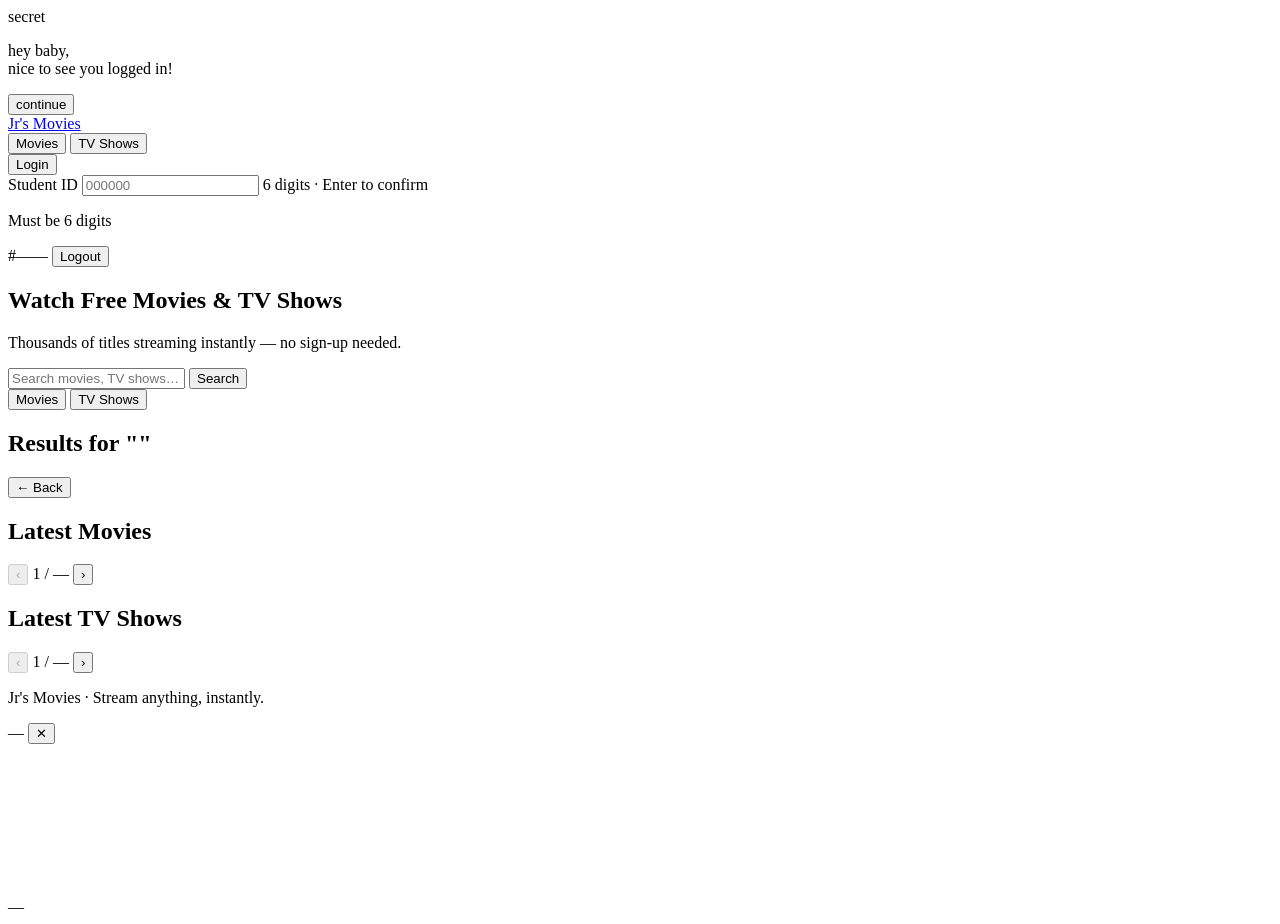
==== movie/index.html @ 67d9ad28 "Add initial HTML structure for Jr's Movies" ====
<!DOCTYPE html>
<html lang="en">
<head>
  <meta charset="UTF-8"/>
  <meta name="viewport" content="width=device-width, initial-scale=1.0"/>
  <title>Jr's Movies</title>
  <link rel="preconnect" href="https://fonts.googleapis.com"/>
  <link rel="preconnect" href="https://fonts.gstatic.com" crossorigin/>
  <link href="https://fonts.googleapis.com/css2?family=Inter:wght@400;500;600;700;800&display=swap" rel="stylesheet"/>
  <link rel="stylesheet" href="/src/style.css"/>
</head>
<body>

<!-- ══ SHANNON ════════════════════════ -->
<div id="shannonOverlay" class="hidden">
  <div class="sh-box">
    <div class="sh-label">secret</div>
    <p class="sh-msg">hey baby,<br/>nice to see you logged in!</p>
    <button id="shannonContinue" class="sh-btn">continue</button>
  </div>
</div>

<!-- ══ HEADER ════════════════════════ -->
<header class="header" id="header">
  <div class="header-inner">
    <a class="brand" href="#">Jr's Movies</a>

    <nav class="nav-tabs">
      <button class="ntab active" data-section="movies">Movies</button>
      <button class="ntab" data-section="tv">TV Shows</button>
    </nav>

    <div class="header-right">
      <!-- Login area -->
      <div class="login-area" id="loginArea">
        <div id="loginWidget">
          <button class="login-btn" id="loginToggleBtn">Login</button>
          <div class="login-drop hidden" id="loginDropdown">
            <span class="drop-label">Student ID</span>
            <input id="loginIdInput" class="drop-input" type="text"
              inputmode="numeric" maxlength="6" placeholder="000000"
              autocomplete="off" spellcheck="false"/>
            <span class="drop-hint">6 digits · Enter to confirm</span>
            <p class="drop-err hidden" id="loginErr">Must be 6 digits</p>
          </div>
        </div>
        <div id="userWidget" class="hidden">
          <span class="user-pill" id="userTag">#——</span>
          <button class="logout-btn" id="logoutBtn">Logout</button>
        </div>
      </div>
    </div>
  </div>
</header>

<!-- ══ HERO ═══════════════════════════ -->
<section class="hero">
  <div class="hero-bg"></div>
  <div class="hero-inner">
    <h1 class="hero-title">Watch Free Movies &amp; TV Shows</h1>
    <p class="hero-sub">Thousands of titles streaming instantly — no sign‑up needed.</p>
    <div class="hero-search">
      <input id="heroSearch" type="text" placeholder="Search movies, TV shows…" autocomplete="off" spellcheck="false"/>
      <button id="heroSearchBtn">Search</button>
    </div>
    <div class="hero-pills">
      <button class="hpill active" data-section="movies">Movies</button>
      <button class="hpill" data-section="tv">TV Shows</button>
    </div>
  </div>
</section>

<!-- ══ MAIN ═══════════════════════════ -->
<main class="main">

  <!-- Search results -->
  <section class="section hidden" id="searchSection">
    <div class="sec-head">
      <h2 class="sec-title">Results for "<span id="searchQuery"></span>"</h2>
      <button class="back-btn" id="backBtn">← Back</button>
    </div>
    <div class="grid" id="searchGrid"></div>
  </section>

  <!-- Movies -->
  <section class="section" id="moviesSection">
    <div class="sec-head">
      <h2 class="sec-title">Latest Movies</h2>
      <div class="pager">
        <button class="pg-btn" id="moviesPrev" disabled>‹</button>
        <span class="pg-info" id="moviesPage">1 / —</span>
        <button class="pg-btn" id="moviesNext">›</button>
      </div>
    </div>
    <div class="grid" id="moviesGrid"></div>
  </section>

  <!-- TV -->
  <section class="section hidden" id="tvSection">
    <div class="sec-head">
      <h2 class="sec-title">Latest TV Shows</h2>
      <div class="pager">
        <button class="pg-btn" id="tvPrev" disabled>‹</button>
        <span class="pg-info" id="tvPage">1 / —</span>
        <button class="pg-btn" id="tvNext">›</button>
      </div>
    </div>
    <div class="grid" id="tvGrid"></div>
  </section>


</main>

<!-- ══ FOOTER ════════════════════════ -->
<footer class="footer">
  <p>Jr's Movies · Stream anything, instantly.</p>
</footer>



<!-- ══ PLAYER ════════════════════════ -->
<div id="playerModal" class="modal hidden">
  <div class="modal-box">
    <div class="modal-head">
      <span class="modal-title" id="playerTitle">—</span>
      <button class="modal-close" id="playerClose">✕</button>
    </div>
    <div class="player-wrap">
      <iframe id="playerIframe" src="" frameborder="0" allowfullscreen
        allow="autoplay; fullscreen; picture-in-picture; encrypted-media"
        referrerpolicy="no-referrer" loading="eager"></iframe>
    </div>
    <div class="modal-bar">
      <div class="prog-rail"><div class="prog-fill" id="progFill"></div></div>
      <span class="prog-time" id="progTime">—</span>
    </div>
  </div>
</div>

<script type="module" src="/src/main.js"></script>
</body>
</html>
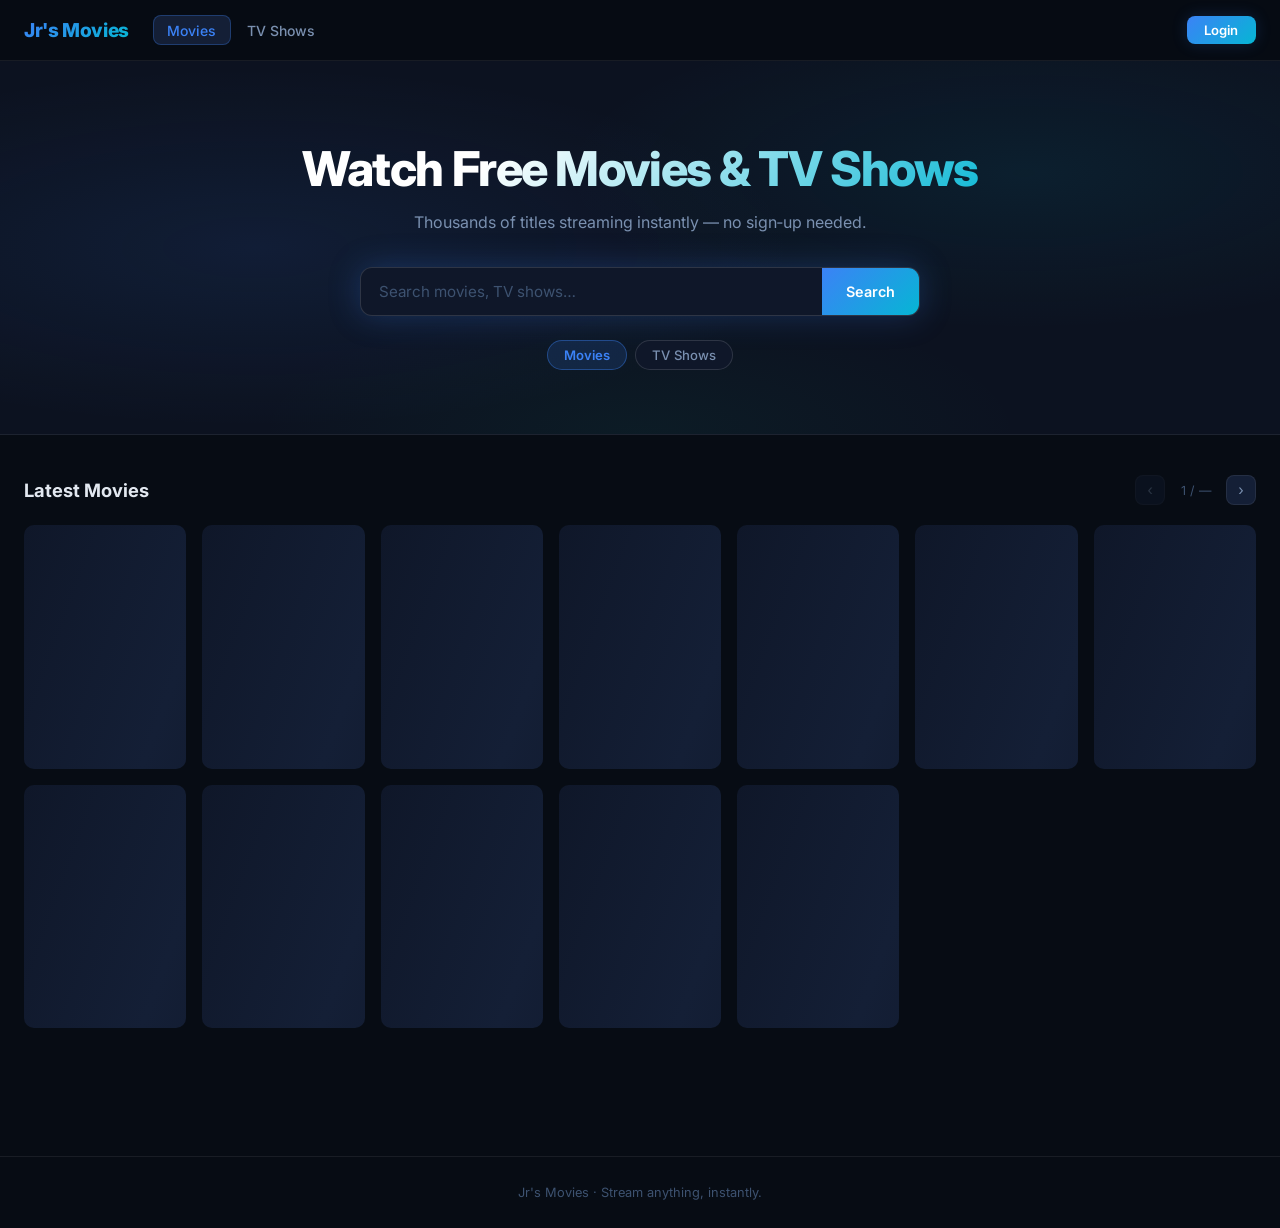
==== commit 4873cbbd: "Update stylesheet and script paths in index.html" ====
--- a/movie/index.html
+++ b/movie/index.html
@@ -7,7 +7,7 @@
   <link rel="preconnect" href="https://fonts.googleapis.com"/>
   <link rel="preconnect" href="https://fonts.gstatic.com" crossorigin/>
   <link href="https://fonts.googleapis.com/css2?family=Inter:wght@400;500;600;700;800&display=swap" rel="stylesheet"/>
-  <link rel="stylesheet" href="/src/style.css"/>
+  <link rel="stylesheet" href="./style.css"/>
 </head>
 <body>
 
@@ -137,6 +137,6 @@
   </div>
 </div>
 
-<script type="module" src="/src/main.js"></script>
+<script type="module" src="./main.js"></script>
 </body>
 </html>
--- a/movie/style.css
+++ b/movie/style.css
@@ -0,0 +1,530 @@
+/* ── RESET ───────────────────────────────────── */
+*, *::before, *::after { box-sizing: border-box; margin: 0; padding: 0; }
+
+:root {
+  --bg:       #070c14;
+  --bg2:      #0c1220;
+  --surf:     #0f1729;
+  --surf2:    #141f36;
+  --surf3:    #1a2844;
+  --border:   rgba(255,255,255,0.07);
+  --border2:  rgba(255,255,255,0.13);
+
+  /* Blue → Cyan gradient accent */
+  --blue:     #3b82f6;
+  --cyan:     #06b6d4;
+  --green:    #10b981;
+  --grad:     linear-gradient(135deg, #3b82f6 0%, #06b6d4 100%);
+  --grad-alt: linear-gradient(135deg, #06b6d4 0%, #10b981 100%);
+  --glow:     0 0 32px rgba(59,130,246,0.25);
+  --glow-sm:  0 0 16px rgba(59,130,246,0.18);
+
+  --text:     #e2e8f0;
+  --text2:    #7a90b0;
+  --text3:    #3d5270;
+  --radius:   10px;
+  --ease:     cubic-bezier(0.22,1,0.36,1);
+}
+
+html { scroll-behavior: smooth; }
+body {
+  font-family: 'Inter', system-ui, sans-serif;
+  background: var(--bg);
+  color: var(--text);
+  min-height: 100vh;
+  -webkit-font-smoothing: antialiased;
+}
+.hidden { display: none !important; }
+
+/* ── SHANNON ─────────────────────────────────── */
+#shannonOverlay {
+  position: fixed; inset: 0; z-index: 9999;
+  display: flex; align-items: center; justify-content: center;
+  background: rgba(7,12,20,0.96);
+  backdrop-filter: blur(8px);
+}
+.sh-box {
+  background: var(--surf);
+  border: 1px solid rgba(6,182,212,0.3);
+  border-radius: 16px;
+  padding: 2.5rem 2.75rem;
+  text-align: center;
+  box-shadow: 0 0 60px rgba(6,182,212,0.1), 0 24px 60px rgba(0,0,0,0.7);
+  max-width: 340px; width: 90%;
+}
+.sh-label {
+  font-size: 0.7rem; font-weight: 600; letter-spacing: 0.1em;
+  text-transform: uppercase; color: var(--cyan); margin-bottom: 1rem;
+}
+.sh-msg {
+  font-size: 1.25rem; font-weight: 700; line-height: 1.5;
+  color: var(--text); margin-bottom: 1.75rem;
+}
+.sh-btn {
+  background: var(--grad); color: #fff; border: none;
+  border-radius: 8px; padding: 0.6rem 1.75rem;
+  font-family: 'Inter', sans-serif; font-size: 0.9rem; font-weight: 600;
+  cursor: pointer; transition: opacity 0.15s, transform 0.15s;
+  box-shadow: var(--glow-sm);
+}
+.sh-btn:hover { opacity: 0.88; transform: translateY(-1px); }
+
+/* ── HEADER ──────────────────────────────────── */
+.header {
+  position: sticky; top: 0; z-index: 200;
+  background: rgba(7,12,20,0.92);
+  border-bottom: 1px solid var(--border);
+  backdrop-filter: blur(16px);
+}
+.header-inner {
+  max-width: 1400px; margin: 0 auto;
+  display: flex; align-items: center; gap: 1.5rem;
+  padding: 0 1.5rem; height: 60px;
+}
+
+.brand {
+  font-size: 1.2rem; font-weight: 800; letter-spacing: -0.02em;
+  text-decoration: none; flex-shrink: 0;
+  background: var(--grad); -webkit-background-clip: text;
+  -webkit-text-fill-color: transparent; background-clip: text;
+}
+
+.nav-tabs { display: flex; gap: 2px; }
+.ntab {
+  background: none; border: none; color: var(--text2);
+  font-family: 'Inter', sans-serif; font-size: 0.875rem; font-weight: 500;
+  padding: 0.4rem 0.9rem; border-radius: 8px; cursor: pointer;
+  transition: color 0.15s, background 0.15s;
+}
+.ntab:hover  { color: var(--text); background: var(--surf2); }
+.ntab.active { color: #fff; background: var(--surf2);
+  box-shadow: inset 0 0 0 1px rgba(59,130,246,0.3); color: var(--blue); }
+
+.header-right { margin-left: auto; display: flex; align-items: center; }
+
+/* Login area */
+.login-area { position: relative; display: flex; align-items: center; }
+
+.login-btn {
+  background: var(--grad); color: #fff; border: none;
+  font-family: 'Inter', sans-serif; font-size: 0.82rem; font-weight: 600;
+  padding: 0.4rem 1.1rem; border-radius: 8px; cursor: pointer;
+  transition: opacity 0.15s, transform 0.15s; box-shadow: var(--glow-sm);
+}
+.login-btn:hover { opacity: 0.88; transform: translateY(-1px); }
+
+.login-drop {
+  position: absolute; top: calc(100% + 10px); right: 0;
+  width: 220px; background: var(--surf);
+  border: 1px solid var(--border2); border-radius: 12px;
+  padding: 1rem 1.1rem; z-index: 500;
+  box-shadow: 0 12px 40px rgba(0,0,0,0.6), var(--glow-sm);
+  display: flex; flex-direction: column; gap: 0.5rem;
+}
+.drop-label { font-size: 0.72rem; font-weight: 600;
+  text-transform: uppercase; letter-spacing: 0.07em; color: var(--text2); }
+.drop-input {
+  background: var(--surf2); border: 1px solid var(--border);
+  color: var(--cyan); font-family: 'Inter', sans-serif;
+  font-size: 1.1rem; letter-spacing: 0.3em;
+  padding: 0.45rem 0.65rem; border-radius: 8px; outline: none; width: 100%;
+  transition: border-color 0.15s;
+}
+.drop-input:focus { border-color: var(--blue); }
+.drop-input::placeholder { color: var(--text3); letter-spacing: 0.2em; }
+.drop-hint { font-size: 0.65rem; color: var(--text3); }
+.drop-err  { font-size: 0.68rem; color: #f87171; }
+
+#userWidget { display: flex; align-items: center; gap: 0.5rem; }
+.user-pill {
+  font-size: 0.75rem; font-weight: 600; color: var(--cyan);
+  background: rgba(6,182,212,0.1); border: 1px solid rgba(6,182,212,0.25);
+  padding: 0.3rem 0.7rem; border-radius: 20px;
+}
+.logout-btn {
+  background: none; border: 1px solid var(--border2);
+  color: var(--text2); font-family: 'Inter', sans-serif;
+  font-size: 0.78rem; padding: 0.3rem 0.7rem; border-radius: 8px;
+  cursor: pointer; transition: color 0.15s, border-color 0.15s;
+}
+.logout-btn:hover { color: #f87171; border-color: #f87171; }
+
+/* ── HERO ────────────────────────────────────── */
+.hero {
+  position: relative; overflow: hidden;
+  padding: 5rem 1.5rem 4rem;
+  background: var(--bg2);
+  border-bottom: 1px solid var(--border);
+}
+.hero-bg {
+  position: absolute; inset: 0; pointer-events: none;
+  background:
+    radial-gradient(ellipse 70% 80% at 20% 50%, rgba(59,130,246,0.1) 0%, transparent 60%),
+    radial-gradient(ellipse 60% 70% at 80% 30%, rgba(6,182,212,0.08) 0%, transparent 60%),
+    radial-gradient(ellipse 50% 60% at 50% 100%, rgba(16,185,129,0.06) 0%, transparent 60%);
+}
+.hero-inner {
+  position: relative; max-width: 740px; margin: 0 auto; text-align: center;
+}
+.hero-title {
+  font-size: clamp(1.8rem, 4.5vw, 3rem); font-weight: 800;
+  letter-spacing: -0.03em; line-height: 1.15; margin-bottom: 0.85rem;
+  background: linear-gradient(135deg, #fff 30%, var(--cyan) 100%);
+  -webkit-background-clip: text; -webkit-text-fill-color: transparent; background-clip: text;
+}
+.hero-sub {
+  font-size: 1rem; color: var(--text2); margin-bottom: 2rem; line-height: 1.6;
+}
+
+/* Search bar */
+.hero-search {
+  display: flex; gap: 0; max-width: 560px; margin: 0 auto 1.5rem;
+  background: var(--surf); border: 1px solid var(--border2);
+  border-radius: 12px; overflow: hidden;
+  box-shadow: var(--glow);
+  transition: box-shadow 0.2s;
+}
+.hero-search:focus-within {
+  box-shadow: 0 0 0 2px var(--blue), var(--glow);
+  border-color: var(--blue);
+}
+.hero-search input {
+  flex: 1; background: none; border: none; outline: none;
+  font-family: 'Inter', sans-serif; font-size: 0.95rem; color: var(--text);
+  padding: 0.85rem 1.1rem;
+}
+.hero-search input::placeholder { color: var(--text3); }
+.hero-search button {
+  background: var(--grad); color: #fff; border: none; padding: 0 1.5rem;
+  font-family: 'Inter', sans-serif; font-size: 0.9rem; font-weight: 600;
+  cursor: pointer; transition: opacity 0.15s; white-space: nowrap;
+}
+.hero-search button:hover { opacity: 0.88; }
+
+/* Hero pills */
+.hero-pills { display: flex; gap: 0.5rem; justify-content: center; flex-wrap: wrap; }
+.hpill {
+  background: var(--surf); border: 1px solid var(--border2);
+  color: var(--text2); font-family: 'Inter', sans-serif;
+  font-size: 0.82rem; font-weight: 500; padding: 0.4rem 1rem;
+  border-radius: 20px; cursor: pointer;
+  transition: color 0.15s, background 0.15s, border-color 0.15s;
+}
+.hpill:hover { color: var(--text); background: var(--surf2); }
+.hpill.active {
+  background: rgba(59,130,246,0.15); border-color: rgba(59,130,246,0.4);
+  color: var(--blue); font-weight: 600;
+}
+
+/* ── MAIN ────────────────────────────────────── */
+.main {
+  max-width: 1400px; margin: 0 auto;
+  padding: 2.5rem 1.5rem 5rem;
+}
+.section { margin-bottom: 3rem; }
+.section.hidden { display: none; }
+
+.sec-head {
+  display: flex; align-items: center; justify-content: space-between;
+  margin-bottom: 1.25rem; flex-wrap: wrap; gap: 0.75rem;
+}
+.sec-title {
+  font-size: 1.15rem; font-weight: 700; color: var(--text);
+}
+.sec-title span { color: var(--cyan); }
+
+.back-btn {
+  background: none; border: 1px solid var(--border2); color: var(--text2);
+  font-family: 'Inter', sans-serif; font-size: 0.8rem;
+  padding: 0.3rem 0.75rem; border-radius: 7px; cursor: pointer;
+  transition: color 0.15s;
+}
+.back-btn:hover { color: var(--text); }
+
+/* Pager */
+.pager { display: flex; align-items: center; gap: 0.4rem; }
+.pg-btn {
+  width: 30px; height: 30px; border-radius: 8px;
+  background: var(--surf2); border: 1px solid var(--border);
+  color: var(--text2); font-size: 1rem; cursor: pointer;
+  display: flex; align-items: center; justify-content: center;
+  transition: background 0.15s, color 0.15s, border-color 0.15s;
+}
+.pg-btn:hover:not(:disabled) {
+  background: var(--blue); border-color: var(--blue); color: #fff;
+}
+.pg-btn:disabled { opacity: 0.3; cursor: not-allowed; }
+.pg-info { font-size: 0.78rem; color: var(--text3); min-width: 48px; text-align: center; }
+
+/* ── CARD GRID ───────────────────────────────── */
+.grid {
+  display: grid;
+  grid-template-columns: repeat(auto-fill, minmax(160px, 1fr));
+  gap: 1rem;
+}
+
+/* Skeleton */
+.skel {
+  aspect-ratio: 2/3; border-radius: var(--radius);
+  background: linear-gradient(110deg, var(--surf) 0%, var(--surf2) 50%, var(--surf) 100%);
+  background-size: 200% 100%;
+  animation: shimmer 1.6s ease infinite;
+}
+@keyframes shimmer {
+  0%   { background-position: 100% 0; }
+  100% { background-position: -100% 0; }
+}
+
+/* Card */
+.card {
+  position: relative; border-radius: var(--radius);
+  background: var(--surf); border: 1px solid var(--border);
+  overflow: hidden; cursor: pointer;
+  transition: transform 0.2s var(--ease), border-color 0.2s, box-shadow 0.2s;
+}
+.card:hover {
+  transform: translateY(-5px) scale(1.02);
+  border-color: rgba(59,130,246,0.45);
+  box-shadow: 0 12px 40px rgba(0,0,0,0.5), var(--glow-sm);
+  z-index: 2;
+}
+
+.card-img {
+  display: block; width: 100%; aspect-ratio: 2/3;
+  object-fit: cover; background: var(--surf2);
+}
+.card-no-img {
+  width: 100%; aspect-ratio: 2/3; background: var(--surf2);
+  display: flex; align-items: center; justify-content: center;
+}
+.card-no-img svg { width: 32px; height: 32px; color: var(--text3); }
+
+/* Card gradient overlay — always visible */
+.card-foot {
+  position: absolute; bottom: 0; left: 0; right: 0;
+  background: linear-gradient(to top, rgba(7,12,20,0.97) 0%, rgba(7,12,20,0.6) 55%, transparent 100%);
+  padding: 1.5rem 0.65rem 0.6rem;
+}
+.card-name {
+  font-size: 0.78rem; font-weight: 600; color: #fff;
+  white-space: nowrap; overflow: hidden; text-overflow: ellipsis;
+  display: block; margin-bottom: 0.2rem;
+}
+.card-meta {
+  font-size: 0.68rem; color: rgba(255,255,255,0.45);
+  display: flex; align-items: center; gap: 0.4rem;
+}
+.card-star { color: #fbbf24; font-size: 0.68rem; }
+
+/* Type badge */
+.card-badge {
+  position: absolute; top: 7px; left: 7px;
+  font-size: 0.58rem; font-weight: 700; letter-spacing: 0.07em;
+  text-transform: uppercase; padding: 0.18rem 0.45rem; border-radius: 4px;
+  backdrop-filter: blur(6px); color: #fff;
+}
+.badge-movie { background: rgba(59,130,246,0.8); }
+.badge-tv    { background: rgba(16,185,129,0.8); }
+
+/* Play icon on hover */
+.card-play {
+  position: absolute; inset: 0; bottom: 52px;
+  display: flex; align-items: center; justify-content: center;
+  opacity: 0; transition: opacity 0.18s;
+}
+.card:hover .card-play { opacity: 1; }
+.play-circle {
+  width: 48px; height: 48px; border-radius: 50%;
+  background: var(--grad);
+  display: flex; align-items: center; justify-content: center;
+  box-shadow: var(--glow); transform: scale(0.8);
+  transition: transform 0.18s var(--ease);
+}
+.card:hover .play-circle { transform: scale(1); }
+.play-circle svg { width: 18px; height: 18px; fill: #fff; margin-left: 2px; }
+
+/* ── EPISODE LIST ────────────────────────────── */
+.ep-list {
+  display: flex; flex-direction: column; gap: 2px;
+}
+.ep-row {
+  display: grid; grid-template-columns: 58px 1fr 90px 32px;
+  align-items: center; gap: 0.9rem; padding: 0.8rem 1rem;
+  background: var(--surf); border: 1px solid var(--border);
+  border-radius: var(--radius); cursor: pointer;
+  transition: background 0.15s, border-color 0.15s;
+}
+.ep-row:hover { background: var(--surf2); border-color: rgba(59,130,246,0.3); }
+.ep-code {
+  font-size: 0.72rem; font-weight: 700; color: var(--cyan); letter-spacing: 0.03em;
+}
+.ep-show { font-size: 0.65rem; color: var(--text3); margin-bottom: 0.15rem;
+  white-space: nowrap; overflow: hidden; text-overflow: ellipsis; }
+.ep-title { font-size: 0.82rem; font-weight: 600; color: var(--text);
+  white-space: nowrap; overflow: hidden; text-overflow: ellipsis; }
+.ep-date { font-size: 0.65rem; color: var(--text3); text-align: right; }
+.ep-icon {
+  width: 28px; height: 28px; border-radius: 50%;
+  background: var(--surf2); border: 1px solid var(--border);
+  display: flex; align-items: center; justify-content: center;
+  flex-shrink: 0; transition: background 0.15s, border-color 0.15s;
+}
+.ep-row:hover .ep-icon {
+  background: var(--grad); border-color: transparent;
+}
+.ep-icon svg { width: 10px; height: 10px; fill: var(--text2); margin-left: 1px; }
+.ep-row:hover .ep-icon svg { fill: #fff; }
+
+/* ── FOOTER ──────────────────────────────────── */
+.footer {
+  text-align: center; padding: 1.75rem;
+  border-top: 1px solid var(--border);
+  font-size: 0.8rem; color: var(--text3);
+}
+
+/* ── PLAYER MODAL ────────────────────────────── */
+.modal {
+  position: fixed; inset: 0; z-index: 500;
+  display: flex; align-items: center; justify-content: center;
+  padding: 1rem; background: rgba(0,0,0,0.9);
+  backdrop-filter: blur(8px);
+}
+.modal-box {
+  width: 100%; max-width: 980px;
+  background: var(--surf); border: 1px solid var(--border2);
+  border-radius: 16px; overflow: hidden;
+  box-shadow: 0 32px 100px rgba(0,0,0,0.8), var(--glow);
+  animation: modalIn 0.2s var(--ease);
+}
+@keyframes modalIn {
+  from { opacity: 0; transform: scale(0.96) translateY(10px); }
+  to   { opacity: 1; transform: none; }
+}
+.modal-head {
+  display: flex; align-items: center; justify-content: space-between;
+  padding: 0.85rem 1.1rem; border-bottom: 1px solid var(--border); gap: 0.75rem;
+}
+.modal-title {
+  font-size: 0.9rem; font-weight: 600; white-space: nowrap;
+  overflow: hidden; text-overflow: ellipsis; flex: 1;
+}
+.modal-close {
+  background: var(--surf2); border: 1px solid var(--border);
+  color: var(--text2); width: 32px; height: 32px; border-radius: 8px;
+  cursor: pointer; font-size: 0.85rem; flex-shrink: 0;
+  display: flex; align-items: center; justify-content: center;
+  transition: background 0.15s, color 0.15s;
+}
+.modal-close:hover { background: #ef4444; border-color: #ef4444; color: #fff; }
+.player-wrap { width: 100%; aspect-ratio: 16/9; background: #000; }
+.player-wrap iframe { display: block; width: 100%; height: 100%; }
+.modal-bar {
+  display: flex; align-items: center; gap: 0.75rem;
+  padding: 0.6rem 1.1rem; border-top: 1px solid var(--border);
+}
+.prog-rail { flex: 1; height: 3px; background: var(--surf3); border-radius: 2px; overflow: hidden; }
+.prog-fill { height: 100%; width: 0%; background: var(--grad); transition: width 1s linear; }
+.prog-time { font-size: 0.7rem; color: var(--text3); min-width: 90px; text-align: right; }
+
+/* ── RESPONSIVE ──────────────────────────────── */
+@media (max-width: 640px) {
+  .header-inner { padding: 0 1rem; gap: 0.75rem; }
+  .nav-tabs { display: none; }
+  .hero { padding: 3rem 1rem 2.5rem; }
+  .main { padding: 1.5rem 1rem 3rem; }
+  .grid { grid-template-columns: repeat(auto-fill, minmax(130px, 1fr)); gap: 0.7rem; }
+  .ep-row { grid-template-columns: 48px 1fr 28px; }
+  .ep-date { display: none; }
+  .modal { padding: 0.5rem; }
+  .modal-box { border-radius: 12px; }
+}
+
+/* ── SEASON/EPISODE PICKER ───────────────────── */
+.picker-box {
+  width: 100%; max-width: 680px;
+  background: var(--surf); border: 1px solid var(--border2);
+  border-radius: 16px; overflow: hidden;
+  box-shadow: 0 32px 100px rgba(0,0,0,0.8), var(--glow);
+  animation: modalIn 0.2s var(--ease);
+}
+.picker-head {
+  display: flex; align-items: center; justify-content: space-between;
+  padding: 1rem 1.25rem; border-bottom: 1px solid var(--border); gap: 0.75rem;
+}
+.picker-title-wrap { display: flex; align-items: baseline; gap: 0.75rem; min-width: 0; }
+.picker-show-name {
+  font-size: 1rem; font-weight: 700; color: var(--text);
+  white-space: nowrap; overflow: hidden; text-overflow: ellipsis;
+}
+.picker-now { font-size: 0.75rem; color: var(--cyan); font-weight: 600; flex-shrink: 0; }
+
+.picker-body {
+  display: grid; grid-template-columns: 130px 1fr;
+  border-bottom: 1px solid var(--border);
+}
+.picker-col { padding: 1rem; }
+.picker-col:first-child { border-right: 1px solid var(--border); background: var(--bg2); }
+.picker-ep-col { background: var(--bg); }
+.picker-label {
+  font-size: 0.65rem; font-weight: 700; text-transform: uppercase;
+  letter-spacing: 0.09em; color: var(--text3); margin-bottom: 0.65rem;
+}
+
+.picker-seasons { display: flex; flex-direction: column; gap: 4px; }
+.s-btn {
+  background: none; border: 1px solid transparent;
+  color: var(--text2); font-family: 'Inter', sans-serif;
+  font-size: 0.82rem; font-weight: 500;
+  padding: 0.42rem 0.75rem; border-radius: 7px; cursor: pointer;
+  text-align: left; transition: color 0.12s, background 0.12s, border-color 0.12s;
+}
+.s-btn:hover { color: var(--text); background: var(--surf2); }
+.s-btn.active {
+  color: var(--blue); background: rgba(59,130,246,0.12);
+  border-color: rgba(59,130,246,0.3); font-weight: 600;
+}
+
+.picker-episodes {
+  display: grid; grid-template-columns: repeat(auto-fill, minmax(50px, 1fr));
+  gap: 6px; max-height: 280px; overflow-y: auto;
+}
+.picker-episodes::-webkit-scrollbar { width: 4px; }
+.picker-episodes::-webkit-scrollbar-track { background: transparent; }
+.picker-episodes::-webkit-scrollbar-thumb { background: var(--surf3); border-radius: 2px; }
+
+.e-btn {
+  background: var(--surf2); border: 1px solid var(--border);
+  color: var(--text2); font-family: 'Inter', sans-serif;
+  font-size: 0.8rem; font-weight: 500;
+  padding: 0.5rem 0.25rem; border-radius: 7px; cursor: pointer;
+  text-align: center; transition: color 0.12s, background 0.12s, border-color 0.12s;
+}
+.e-btn:hover { color: var(--text); background: var(--surf3); }
+.e-btn.active {
+  color: #fff; background: var(--grad); border-color: transparent;
+  font-weight: 700;
+  background: linear-gradient(135deg, #3b82f6, #06b6d4);
+}
+
+.picker-foot {
+  padding: 0.9rem 1.25rem; display: flex; align-items: center; justify-content: flex-end;
+}
+.picker-play-btn {
+  background: var(--grad); color: #fff; border: none;
+  font-family: 'Inter', sans-serif; font-size: 0.9rem; font-weight: 700;
+  padding: 0.6rem 1.75rem; border-radius: 8px; cursor: pointer;
+  box-shadow: var(--glow-sm); transition: opacity 0.15s, transform 0.15s;
+}
+.picker-play-btn:hover { opacity: 0.88; transform: translateY(-1px); }
+
+/* ── EPISODES GROUPED BY SEASON ──────────────── */
+.ep-group { margin-bottom: 1.5rem; }
+.ep-group-title {
+  font-size: 0.72rem; font-weight: 700; text-transform: uppercase;
+  letter-spacing: 0.08em; color: var(--cyan);
+  padding: 0.4rem 0; margin-bottom: 0.5rem;
+  border-bottom: 1px solid rgba(6,182,212,0.2);
+}
+.ep-group-show {
+  font-size: 0.75rem; font-weight: 600; color: var(--text2); margin-bottom: 0.35rem;
+}
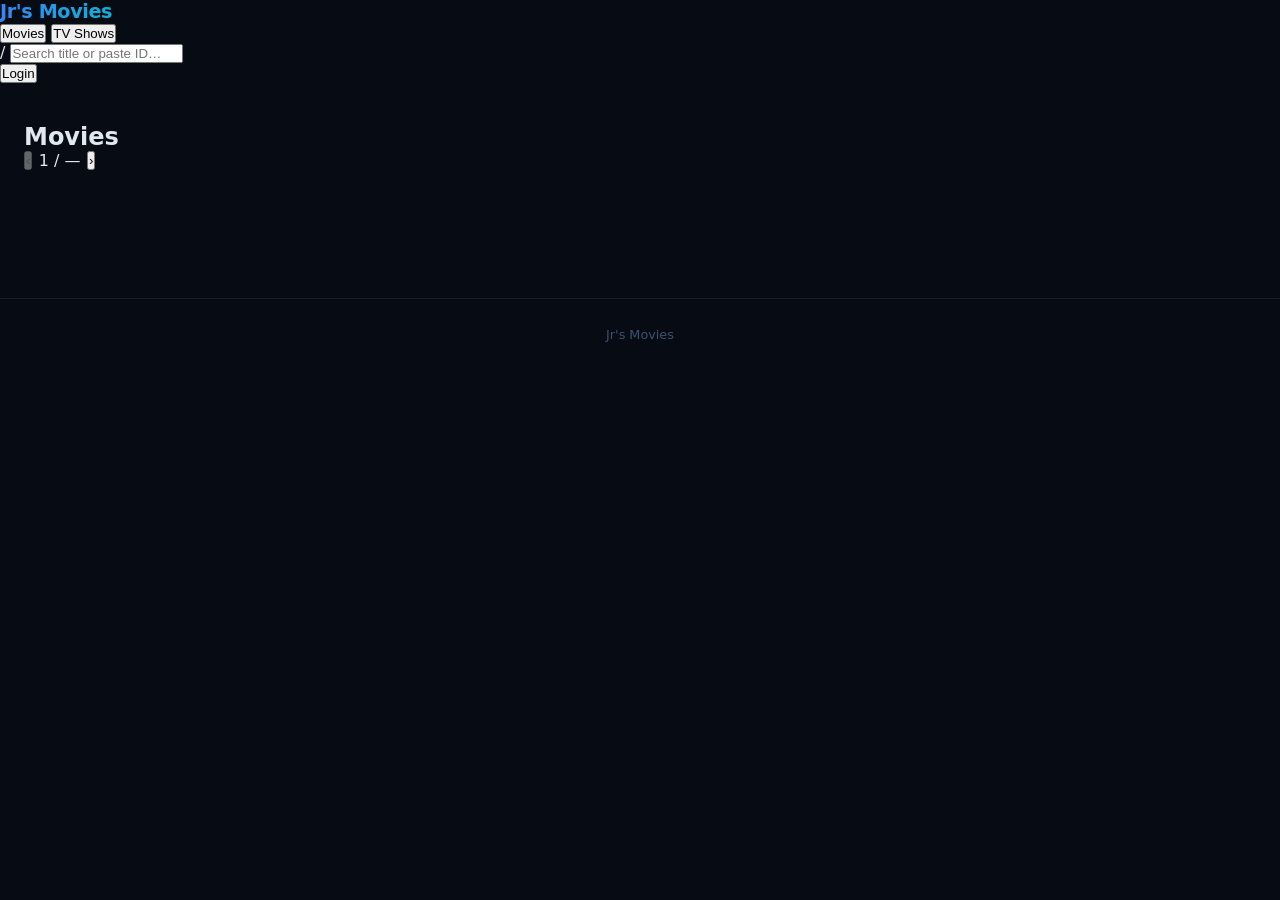
==== commit a28cf837: "Update index.html with new features and styling" ====
--- a/movie/index.html
+++ b/movie/index.html
@@ -5,135 +5,250 @@
   <meta name="viewport" content="width=device-width, initial-scale=1.0"/>
   <title>Jr's Movies</title>
   <link rel="preconnect" href="https://fonts.googleapis.com"/>
-  <link rel="preconnect" href="https://fonts.gstatic.com" crossorigin/>
-  <link href="https://fonts.googleapis.com/css2?family=Inter:wght@400;500;600;700;800&display=swap" rel="stylesheet"/>
+  <link href="https://fonts.googleapis.com/css2?family=JetBrains+Mono:wght@400;500;700&display=swap" rel="stylesheet"/>
   <link rel="stylesheet" href="./style.css"/>
 </head>
 <body>
 
-<!-- ══ SHANNON ════════════════════════ -->
-<div id="shannonOverlay" class="hidden">
+<!-- Shannon easter egg -->
+<div id="shannonOverlay" class="overlay hidden">
   <div class="sh-box">
     <div class="sh-label">secret</div>
     <p class="sh-msg">hey baby,<br/>nice to see you logged in!</p>
-    <button id="shannonContinue" class="sh-btn">continue</button>
-  </div>
-</div>
-
-<!-- ══ HEADER ════════════════════════ -->
-<header class="header" id="header">
-  <div class="header-inner">
-    <a class="brand" href="#">Jr's Movies</a>
-
-    <nav class="nav-tabs">
-      <button class="ntab active" data-section="movies">Movies</button>
-      <button class="ntab" data-section="tv">TV Shows</button>
-    </nav>
-
-    <div class="header-right">
-      <!-- Login area -->
-      <div class="login-area" id="loginArea">
-        <div id="loginWidget">
-          <button class="login-btn" id="loginToggleBtn">Login</button>
-          <div class="login-drop hidden" id="loginDropdown">
-            <span class="drop-label">Student ID</span>
-            <input id="loginIdInput" class="drop-input" type="text"
-              inputmode="numeric" maxlength="6" placeholder="000000"
+    <button id="shannonContinue" class="btn">Continue</button>
+  </div>
+</div>
+
+<!-- Login gate (shown when trying to watch without logging in) -->
+<div id="loginGate" class="overlay hidden">
+  <div class="gate-box">
+    <div class="gate-title">Sign in to watch</div>
+    <p class="gate-sub">Enter your 6-digit Student ID to watch</p>
+    <div class="gate-row">
+      <input id="gateInput" class="input spaced" type="text"
+        inputmode="numeric" maxlength="6" placeholder="______"
+        autocomplete="off" spellcheck="false"/>
+    </div>
+    <p class="gate-err hidden" id="gateErr">Must be exactly 6 digits</p>
+    <div class="gate-btns">
+      <button class="btn" id="gateSubmit">Watch Now</button>
+      <button class="btn-ghost" id="gateCancel">Cancel</button>
+    </div>
+  </div>
+</div>
+
+<!-- Profile panel -->
+<div id="profilePanel" class="panel hidden">
+  <div class="panel-head">
+    <span class="panel-title" id="panelUserId">#——</span>
+    <div class="panel-actions">
+      <button class="btn-ghost" id="exportBtn" title="Export all data as JSON">Export</button>
+      <label class="btn-ghost" title="Import playlist JSON files">
+        Import
+        <input id="importInput" type="file" accept=".json" multiple style="display:none"/>
+      </label>
+      <button class="btn-ghost" id="closePanel">✕</button>
+    </div>
+  </div>
+  <div class="panel-tabs">
+    <button class="ptab active" data-ptab="history">History</button>
+    <button class="ptab" data-ptab="playlists">Playlists</button>
+  </div>
+  <div class="ptab-content" id="ptabHistory">
+    <div class="panel-toolbar">
+      <span class="panel-count" id="historyCount">0 items</span>
+      <button class="btn-ghost danger" id="clearHistoryBtn">Clear</button>
+    </div>
+    <div class="history-list" id="historyList">
+      <p class="empty-msg">No history yet</p>
+    </div>
+  </div>
+  <div class="ptab-content hidden" id="ptabPlaylists">
+    <div class="panel-toolbar">
+      <button class="btn" id="newPlaylistBtn">+ New Playlist</button>
+    </div>
+    <div class="new-pl-form hidden" id="newPlForm">
+      <input id="newPlName" class="input" type="text" placeholder="Playlist name…" maxlength="40"/>
+      <div style="display:flex;gap:6px;margin-top:6px">
+        <button class="btn" id="createPlBtn">Create</button>
+        <button class="btn-ghost" id="cancelPlBtn">Cancel</button>
+      </div>
+    </div>
+    <div class="playlist-list" id="playlistList">
+      <p class="empty-msg">No playlists yet</p>
+    </div>
+  </div>
+</div>
+<div class="panel-backdrop hidden" id="panelBackdrop"></div>
+
+<!-- Header -->
+<header class="topbar" id="topbar">
+  <span class="brand">Jr's Movies</span>
+  <nav class="tabs">
+    <button class="tab active" data-section="movies">Movies</button>
+    <button class="tab" data-section="tv">TV Shows</button>
+  </nav>
+  <div class="topbar-right">
+    <div class="search-row">
+      <span class="prompt">/</span>
+      <input id="searchInput" type="text" placeholder="Search title or paste ID…" autocomplete="off" spellcheck="false"/>
+    </div>
+    <div class="auth-area" id="authArea">
+      <div id="loggedOut">
+        <div class="login-wrap">
+          <button class="btn-ghost" id="loginToggle">Login</button>
+          <div class="login-drop hidden" id="loginDrop">
+            <span class="drop-lbl">Student ID</span>
+            <input id="loginInput" class="input spaced" type="text"
+              inputmode="numeric" maxlength="6" placeholder="______"
               autocomplete="off" spellcheck="false"/>
-            <span class="drop-hint">6 digits · Enter to confirm</span>
+            <span class="drop-hint">6 digits · press Enter</span>
             <p class="drop-err hidden" id="loginErr">Must be 6 digits</p>
           </div>
         </div>
-        <div id="userWidget" class="hidden">
-          <span class="user-pill" id="userTag">#——</span>
-          <button class="logout-btn" id="logoutBtn">Logout</button>
-        </div>
+      </div>
+      <div id="loggedIn" class="hidden">
+        <button class="user-chip" id="openProfile" title="Profile and history">
+          <span id="userDisplay">#——</span>
+        </button>
+        <button class="btn-ghost" id="logoutBtn">Logout</button>
       </div>
     </div>
   </div>
 </header>
 
-<!-- ══ HERO ═══════════════════════════ -->
-<section class="hero">
-  <div class="hero-bg"></div>
-  <div class="hero-inner">
-    <h1 class="hero-title">Watch Free Movies &amp; TV Shows</h1>
-    <p class="hero-sub">Thousands of titles streaming instantly — no sign‑up needed.</p>
-    <div class="hero-search">
-      <input id="heroSearch" type="text" placeholder="Search movies, TV shows…" autocomplete="off" spellcheck="false"/>
-      <button id="heroSearchBtn">Search</button>
-    </div>
-    <div class="hero-pills">
-      <button class="hpill active" data-section="movies">Movies</button>
-      <button class="hpill" data-section="tv">TV Shows</button>
-    </div>
-  </div>
-</section>
-
-<!-- ══ MAIN ═══════════════════════════ -->
+<!-- Main content -->
 <main class="main">
 
   <!-- Search results -->
   <section class="section hidden" id="searchSection">
-    <div class="sec-head">
-      <h2 class="sec-title">Results for "<span id="searchQuery"></span>"</h2>
-      <button class="back-btn" id="backBtn">← Back</button>
+    <div class="sec-bar">
+      <span class="sec-lbl">Results for "<em id="searchQuery"></em>"</span>
+      <button class="btn-ghost" id="backBtn">Back</button>
+    </div>
+    <div class="search-status" id="searchStatusBar">
+      <span id="searchStatus" class="search-status-txt"></span>
+      <button class="btn-ghost" id="searchStopBtn" style="display:none">Stop</button>
+    </div>
+    <div class="sec-bar hidden" id="searchPagerBar">
+      <span id="searchResultCount" class="search-status-txt"></span>
+      <div class="pager">
+        <button class="pg" id="searchPrev" disabled>&#8249;</button>
+        <span class="pg-num" id="searchPageNum">1 / 1</span>
+        <button class="pg" id="searchNext">&#8250;</button>
+      </div>
     </div>
     <div class="grid" id="searchGrid"></div>
   </section>
 
   <!-- Movies -->
   <section class="section" id="moviesSection">
-    <div class="sec-head">
-      <h2 class="sec-title">Latest Movies</h2>
+    <div class="sec-bar">
+      <h2 class="sec-lbl">Movies</h2>
       <div class="pager">
-        <button class="pg-btn" id="moviesPrev" disabled>‹</button>
-        <span class="pg-info" id="moviesPage">1 / —</span>
-        <button class="pg-btn" id="moviesNext">›</button>
+        <button class="pg" id="moviesPrev" disabled>&#8249;</button>
+        <span class="pg-num" id="moviesPage">1 / —</span>
+        <button class="pg" id="moviesNext">&#8250;</button>
       </div>
     </div>
     <div class="grid" id="moviesGrid"></div>
   </section>
 
-  <!-- TV -->
+  <!-- TV Shows -->
   <section class="section hidden" id="tvSection">
-    <div class="sec-head">
-      <h2 class="sec-title">Latest TV Shows</h2>
+    <div class="sec-bar">
+      <h2 class="sec-lbl">TV Shows</h2>
       <div class="pager">
-        <button class="pg-btn" id="tvPrev" disabled>‹</button>
-        <span class="pg-info" id="tvPage">1 / —</span>
-        <button class="pg-btn" id="tvNext">›</button>
+        <button class="pg" id="tvPrev" disabled>&#8249;</button>
+        <span class="pg-num" id="tvPage">1 / —</span>
+        <button class="pg" id="tvNext">&#8250;</button>
       </div>
     </div>
     <div class="grid" id="tvGrid"></div>
   </section>
 
-
 </main>
 
-<!-- ══ FOOTER ════════════════════════ -->
-<footer class="footer">
-  <p>Jr's Movies · Stream anything, instantly.</p>
-</footer>
-
-
-
-<!-- ══ PLAYER ════════════════════════ -->
-<div id="playerModal" class="modal hidden">
-  <div class="modal-box">
-    <div class="modal-head">
-      <span class="modal-title" id="playerTitle">—</span>
-      <button class="modal-close" id="playerClose">✕</button>
-    </div>
-    <div class="player-wrap">
-      <iframe id="playerIframe" src="" frameborder="0" allowfullscreen
-        allow="autoplay; fullscreen; picture-in-picture; encrypted-media"
-        referrerpolicy="no-referrer" loading="eager"></iframe>
-    </div>
-    <div class="modal-bar">
-      <div class="prog-rail"><div class="prog-fill" id="progFill"></div></div>
-      <span class="prog-time" id="progTime">—</span>
-    </div>
+<footer class="footer">Jr's Movies</footer>
+
+<!-- Player modal -->
+<div id="playerModal" class="overlay hidden">
+  <div class="player-outer" id="playerOuter">
+
+    <!-- Video side -->
+    <div class="player-box">
+      <div class="player-head">
+        <span class="player-title" id="playerTitle">—</span>
+        <div class="player-head-right">
+          <button class="btn-ghost" id="addToPlaylistBtn" title="Save to playlist">+ Playlist</button>
+          <button class="btn-ghost" id="playerClose">✕</button>
+        </div>
+      </div>
+      <div class="player-frame">
+        <iframe id="playerIframe" src="" frameborder="0" allowfullscreen
+          allow="autoplay; fullscreen; picture-in-picture; encrypted-media"
+          referrerpolicy="no-referrer" loading="eager"></iframe>
+      </div>
+      <div class="player-bar">
+        <div class="prog-rail"><div class="prog-fill" id="progFill"></div></div>
+        <span class="prog-time" id="progTime">—</span>
+      </div>
+    </div>
+
+    <!-- Dev panel (toggle with backtick or tilde) -->
+    <div class="dev-panel hidden" id="devPanel">
+      <div class="dev-head">
+        <span>Dev Controls</span>
+        <kbd class="dev-key">` / ~</kbd>
+      </div>
+      <div class="dev-body">
+
+        <label class="dev-label">Media ID</label>
+        <input id="devId" class="dev-input" type="text" placeholder="tt… or TMDB number" autocomplete="off"/>
+
+        <label class="dev-label">Type</label>
+        <select id="devType" class="dev-input dev-select">
+          <option value="movie">Movie</option>
+          <option value="tv">TV Show</option>
+        </select>
+
+        <div id="devTvRow" class="dev-tv-row hidden">
+          <div class="dev-row">
+            <div>
+              <label class="dev-label">Season</label>
+              <input id="devSeason" class="dev-input dev-num" type="number" min="1" value="1"/>
+            </div>
+            <div>
+              <label class="dev-label">Episode</label>
+              <input id="devEpisode" class="dev-input dev-num" type="number" min="1" value="1"/>
+            </div>
+          </div>
+          <div class="dev-ep-nav">
+            <button class="dev-btn-sm" id="devPrevEp">&#8592; Ep</button>
+            <button class="dev-btn-sm" id="devNextEp">Ep &#8594;</button>
+            <button class="dev-btn-sm" id="devPrevSeason">&#8592; Season</button>
+            <button class="dev-btn-sm" id="devNextSeason">Season &#8594;</button>
+          </div>
+        </div>
+
+        <label class="dev-label">Custom URL <span class="dev-hint">(overrides fields above)</span></label>
+        <input id="devCustomUrl" class="dev-input" type="text" placeholder="https://vaplayer.ru/embed/…" autocomplete="off"/>
+
+        <button class="dev-apply" id="devApply">Apply</button>
+
+        <div class="dev-info" id="devInfo"></div>
+      </div>
+    </div>
+
+  </div>
+</div>
+
+<!-- Add-to-playlist picker -->
+<div id="plPicker" class="overlay hidden">
+  <div class="pl-picker-box">
+    <div class="gate-title">Add to Playlist</div>
+    <div class="pl-picker-list" id="plPickerList"></div>
+    <button class="btn-ghost" id="plPickerClose" style="margin-top:10px">Close</button>
   </div>
 </div>
 
